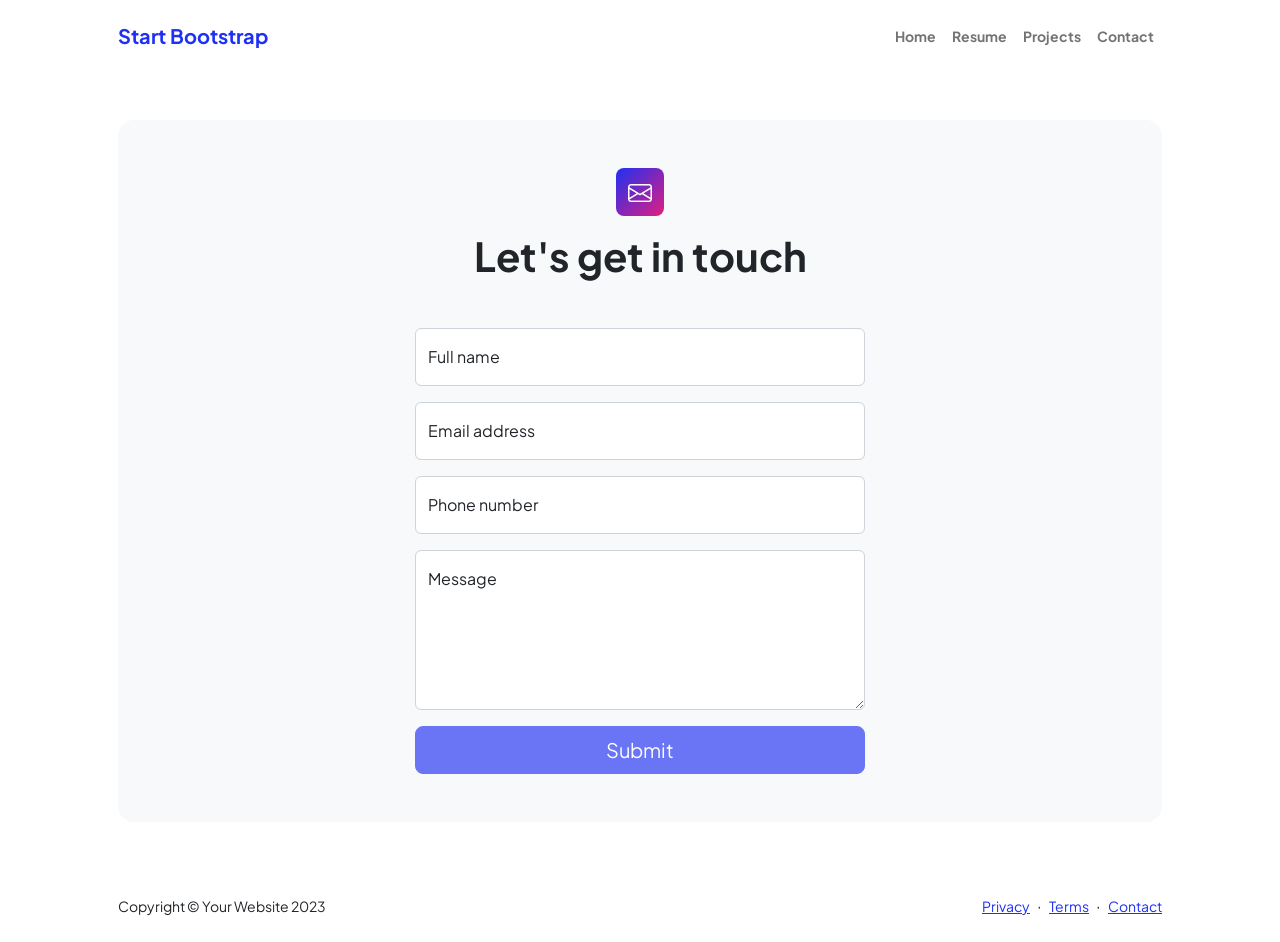
==== contact.html @ 4cd1bab2 "Portfolio template" ====
<!DOCTYPE html>
<html lang="en">
    <head>
        <meta charset="utf-8" />
        <meta name="viewport" content="width=device-width, initial-scale=1, shrink-to-fit=no" />
        <meta name="description" content />
        <meta name="author" content />
        <title>Modern Business - Start Bootstrap Template</title>
        <!-- Favicon-->
        <link rel="icon" type="image/x-icon" href="assets/favicon.ico" />
        <!-- Custom Google font-->
        <link rel="preconnect" href="https://fonts.googleapis.com" />
        <link rel="preconnect" href="https://fonts.gstatic.com" crossorigin />
        <link href="https://fonts.googleapis.com/css2?family=Plus+Jakarta+Sans:wght@100;200;300;400;500;600;700;800;900&amp;display=swap" rel="stylesheet" />
        <!-- Bootstrap icons-->
        <link href="https://cdn.jsdelivr.net/npm/bootstrap-icons@1.8.1/font/bootstrap-icons.css" rel="stylesheet" />
        <!-- Core theme CSS (includes Bootstrap)-->
        <link href="css/styles.css" rel="stylesheet" />
    </head>
    <body class="d-flex flex-column">
        <main class="flex-shrink-0">
            <!-- Navigation-->
            <nav class="navbar navbar-expand-lg navbar-light bg-white py-3">
                <div class="container px-5">
                    <a class="navbar-brand" href="index.html"><span class="fw-bolder text-primary">Start Bootstrap</span></a>
                    <button class="navbar-toggler" type="button" data-bs-toggle="collapse" data-bs-target="#navbarSupportedContent" aria-controls="navbarSupportedContent" aria-expanded="false" aria-label="Toggle navigation"><span class="navbar-toggler-icon"></span></button>
                    <div class="collapse navbar-collapse" id="navbarSupportedContent">
                        <ul class="navbar-nav ms-auto mb-2 mb-lg-0 small fw-bolder">
                            <li class="nav-item"><a class="nav-link" href="index.html">Home</a></li>
                            <li class="nav-item"><a class="nav-link" href="resume.html">Resume</a></li>
                            <li class="nav-item"><a class="nav-link" href="projects.html">Projects</a></li>
                            <li class="nav-item"><a class="nav-link" href="contact.html">Contact</a></li>
                        </ul>
                    </div>
                </div>
            </nav>
            <!-- Page content-->
            <section class="py-5">
                <div class="container px-5">
                    <!-- Contact form-->
                    <div class="bg-light rounded-4 py-5 px-4 px-md-5">
                        <div class="text-center mb-5">
                            <div class="feature bg-primary bg-gradient-primary-to-secondary text-white rounded-3 mb-3"><i class="bi bi-envelope"></i></div>
                            <h1 class="fw-bolder">Let's get in touch</h1>
                           
                        </div>
                        <div class="row gx-5 justify-content-center">
                            <div class="col-lg-8 col-xl-6">
                                <!-- * * * * * * * * * * * * * * *-->
                                <!-- * * SB Forms Contact Form * *-->
                                <!-- * * * * * * * * * * * * * * *-->
                                <!-- This form is pre-integrated with SB Forms.-->
                                <!-- To make this form functional, sign up at-->
                                <!-- https://startbootstrap.com/solution/contact-forms-->
                                <!-- to get an API token!-->
                                <form id="contactForm" data-sb-form-api-token="API_TOKEN">
                                    <!-- Name input-->
                                    <div class="form-floating mb-3">
                                        <input class="form-control" id="name" type="text" placeholder="Enter your name..." data-sb-validations="required" />
                                        <label for="name">Full name</label>
                                        <div class="invalid-feedback" data-sb-feedback="name:required">A name is required.</div>
                                    </div>
                                    <!-- Email address input-->
                                    <div class="form-floating mb-3">
                                        <input class="form-control" id="email" type="email" placeholder="name@example.com" data-sb-validations="required,email" />
                                        <label for="email">Email address</label>
                                        <div class="invalid-feedback" data-sb-feedback="email:required">An email is required.</div>
                                        <div class="invalid-feedback" data-sb-feedback="email:email">Email is not valid.</div>
                                    </div>
                                    <!-- Phone number input-->
                                    <div class="form-floating mb-3">
                                        <input class="form-control" id="phone" type="tel" placeholder="(123) 456-7890" data-sb-validations="required" />
                                        <label for="phone">Phone number</label>
                                        <div class="invalid-feedback" data-sb-feedback="phone:required">A phone number is required.</div>
                                    </div>
                                    <!-- Message input-->
                                    <div class="form-floating mb-3">
                                        <textarea class="form-control" id="message" type="text" placeholder="Enter your message here..." style="height: 10rem" data-sb-validations="required"></textarea>
                                        <label for="message">Message</label>
                                        <div class="invalid-feedback" data-sb-feedback="message:required">A message is required.</div>
                                    </div>
                                    <!-- Submit success message-->
                                    <!---->
                                    <!-- This is what your users will see when the form-->
                                    <!-- has successfully submitted-->
                                    <div class="d-none" id="submitSuccessMessage">
                                        <div class="text-center mb-3">
                                            <div class="fw-bolder">Form submission successful!</div>
                                            To activate this form, sign up at
                                            <br />
                                            <a href="https://startbootstrap.com/solution/contact-forms">https://startbootstrap.com/solution/contact-forms</a>
                                        </div>
                                    </div>
                                    <!-- Submit error message-->
                                    <!---->
                                    <!-- This is what your users will see when there is-->
                                    <!-- an error submitting the form-->
                                    <div class="d-none" id="submitErrorMessage"><div class="text-center text-danger mb-3">Error sending message!</div></div>
                                    <!-- Submit Button-->
                                    <div class="d-grid"><button class="btn btn-primary btn-lg disabled" id="submitButton" type="submit">Submit</button></div>
                                </form>
                            </div>
                        </div>
                    </div>
                </div>
            </section>
        </main>
        <!-- Footer-->
        <footer class="bg-white py-4 mt-auto">
            <div class="container px-5">
                <div class="row align-items-center justify-content-between flex-column flex-sm-row">
                    <div class="col-auto"><div class="small m-0">Copyright &copy; Your Website 2023</div></div>
                    <div class="col-auto">
                        <a class="small" href="#!">Privacy</a>
                        <span class="mx-1">&middot;</span>
                        <a class="small" href="#!">Terms</a>
                        <span class="mx-1">&middot;</span>
                        <a class="small" href="#!">Contact</a>
                    </div>
                </div>
            </div>
        </footer>
        <!-- Bootstrap core JS-->
        <script src="https://cdn.jsdelivr.net/npm/bootstrap@5.2.3/dist/js/bootstrap.bundle.min.js"></script>
        <!-- Core theme JS-->
        <script src="js/scripts.js"></script>
        <!-- * * * * * * * * * * * * * * * * * * * * * * * * * * * * * * * * * * * * * * * *-->
        <!-- * *                               SB Forms JS                               * *-->
        <!-- * * Activate your form at https://startbootstrap.com/solution/contact-forms * *-->
        <!-- * * * * * * * * * * * * * * * * * * * * * * * * * * * * * * * * * * * * * * * *-->
        <script src="https://cdn.startbootstrap.com/sb-forms-latest.js"></script>
    </body>
</html>
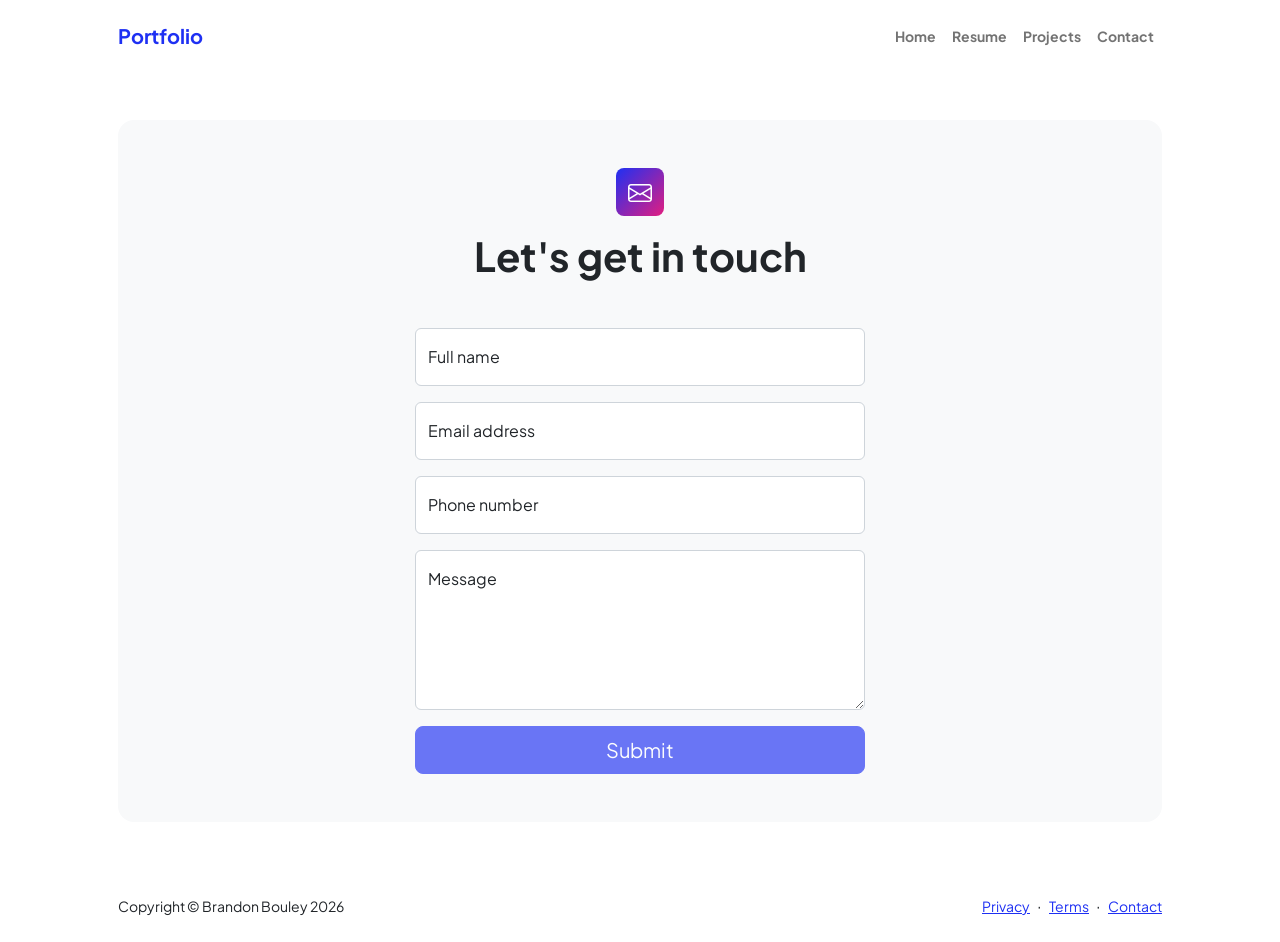
==== commit 6ff1e883: "Resume page" ====
--- a/contact.html
+++ b/contact.html
@@ -22,7 +22,7 @@
             <!-- Navigation-->
             <nav class="navbar navbar-expand-lg navbar-light bg-white py-3">
                 <div class="container px-5">
-                    <a class="navbar-brand" href="index.html"><span class="fw-bolder text-primary">Start Bootstrap</span></a>
+                    <a class="navbar-brand" href="index.html"><span class="fw-bolder text-primary">Portfolio</span></a>
                     <button class="navbar-toggler" type="button" data-bs-toggle="collapse" data-bs-target="#navbarSupportedContent" aria-controls="navbarSupportedContent" aria-expanded="false" aria-label="Toggle navigation"><span class="navbar-toggler-icon"></span></button>
                     <div class="collapse navbar-collapse" id="navbarSupportedContent">
                         <ul class="navbar-nav ms-auto mb-2 mb-lg-0 small fw-bolder">
@@ -109,7 +109,7 @@
         <footer class="bg-white py-4 mt-auto">
             <div class="container px-5">
                 <div class="row align-items-center justify-content-between flex-column flex-sm-row">
-                    <div class="col-auto"><div class="small m-0">Copyright &copy; Your Website 2023</div></div>
+                    <div class="col-auto"><div class="small m-0">Copyright &copy; Brandon Bouley 2026</div></div>
                     <div class="col-auto">
                         <a class="small" href="#!">Privacy</a>
                         <span class="mx-1">&middot;</span>
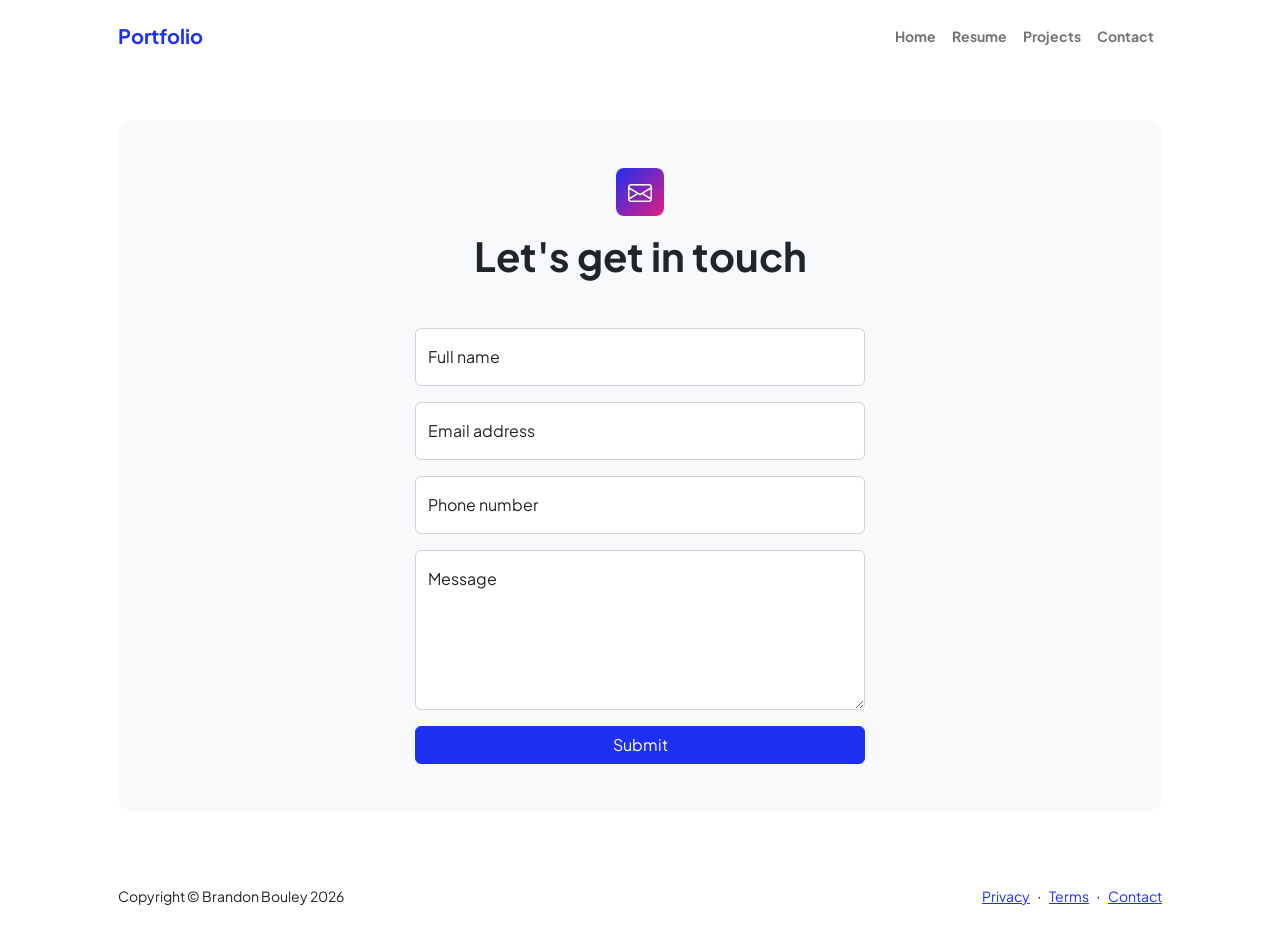
==== commit 67d6ef1f: "Contact page" ====
--- a/contact.html
+++ b/contact.html
@@ -1,133 +1,197 @@
-<!DOCTYPE html>
+<!doctype html>
 <html lang="en">
-    <head>
-        <meta charset="utf-8" />
-        <meta name="viewport" content="width=device-width, initial-scale=1, shrink-to-fit=no" />
-        <meta name="description" content />
-        <meta name="author" content />
-        <title>Modern Business - Start Bootstrap Template</title>
-        <!-- Favicon-->
-        <link rel="icon" type="image/x-icon" href="assets/favicon.ico" />
-        <!-- Custom Google font-->
-        <link rel="preconnect" href="https://fonts.googleapis.com" />
-        <link rel="preconnect" href="https://fonts.gstatic.com" crossorigin />
-        <link href="https://fonts.googleapis.com/css2?family=Plus+Jakarta+Sans:wght@100;200;300;400;500;600;700;800;900&amp;display=swap" rel="stylesheet" />
-        <!-- Bootstrap icons-->
-        <link href="https://cdn.jsdelivr.net/npm/bootstrap-icons@1.8.1/font/bootstrap-icons.css" rel="stylesheet" />
-        <!-- Core theme CSS (includes Bootstrap)-->
-        <link href="css/styles.css" rel="stylesheet" />
-    </head>
-    <body class="d-flex flex-column">
-        <main class="flex-shrink-0">
-            <!-- Navigation-->
-            <nav class="navbar navbar-expand-lg navbar-light bg-white py-3">
-                <div class="container px-5">
-                    <a class="navbar-brand" href="index.html"><span class="fw-bolder text-primary">Portfolio</span></a>
-                    <button class="navbar-toggler" type="button" data-bs-toggle="collapse" data-bs-target="#navbarSupportedContent" aria-controls="navbarSupportedContent" aria-expanded="false" aria-label="Toggle navigation"><span class="navbar-toggler-icon"></span></button>
-                    <div class="collapse navbar-collapse" id="navbarSupportedContent">
-                        <ul class="navbar-nav ms-auto mb-2 mb-lg-0 small fw-bolder">
-                            <li class="nav-item"><a class="nav-link" href="index.html">Home</a></li>
-                            <li class="nav-item"><a class="nav-link" href="resume.html">Resume</a></li>
-                            <li class="nav-item"><a class="nav-link" href="projects.html">Projects</a></li>
-                            <li class="nav-item"><a class="nav-link" href="contact.html">Contact</a></li>
-                        </ul>
-                    </div>
-                </div>
-            </nav>
-            <!-- Page content-->
-            <section class="py-5">
-                <div class="container px-5">
-                    <!-- Contact form-->
-                    <div class="bg-light rounded-4 py-5 px-4 px-md-5">
-                        <div class="text-center mb-5">
-                            <div class="feature bg-primary bg-gradient-primary-to-secondary text-white rounded-3 mb-3"><i class="bi bi-envelope"></i></div>
-                            <h1 class="fw-bolder">Let's get in touch</h1>
-                           
-                        </div>
-                        <div class="row gx-5 justify-content-center">
-                            <div class="col-lg-8 col-xl-6">
-                                <!-- * * * * * * * * * * * * * * *-->
-                                <!-- * * SB Forms Contact Form * *-->
-                                <!-- * * * * * * * * * * * * * * *-->
-                                <!-- This form is pre-integrated with SB Forms.-->
-                                <!-- To make this form functional, sign up at-->
-                                <!-- https://startbootstrap.com/solution/contact-forms-->
-                                <!-- to get an API token!-->
-                                <form id="contactForm" data-sb-form-api-token="API_TOKEN">
-                                    <!-- Name input-->
-                                    <div class="form-floating mb-3">
-                                        <input class="form-control" id="name" type="text" placeholder="Enter your name..." data-sb-validations="required" />
-                                        <label for="name">Full name</label>
-                                        <div class="invalid-feedback" data-sb-feedback="name:required">A name is required.</div>
-                                    </div>
-                                    <!-- Email address input-->
-                                    <div class="form-floating mb-3">
-                                        <input class="form-control" id="email" type="email" placeholder="name@example.com" data-sb-validations="required,email" />
-                                        <label for="email">Email address</label>
-                                        <div class="invalid-feedback" data-sb-feedback="email:required">An email is required.</div>
-                                        <div class="invalid-feedback" data-sb-feedback="email:email">Email is not valid.</div>
-                                    </div>
-                                    <!-- Phone number input-->
-                                    <div class="form-floating mb-3">
-                                        <input class="form-control" id="phone" type="tel" placeholder="(123) 456-7890" data-sb-validations="required" />
-                                        <label for="phone">Phone number</label>
-                                        <div class="invalid-feedback" data-sb-feedback="phone:required">A phone number is required.</div>
-                                    </div>
-                                    <!-- Message input-->
-                                    <div class="form-floating mb-3">
-                                        <textarea class="form-control" id="message" type="text" placeholder="Enter your message here..." style="height: 10rem" data-sb-validations="required"></textarea>
-                                        <label for="message">Message</label>
-                                        <div class="invalid-feedback" data-sb-feedback="message:required">A message is required.</div>
-                                    </div>
-                                    <!-- Submit success message-->
-                                    <!---->
-                                    <!-- This is what your users will see when the form-->
-                                    <!-- has successfully submitted-->
-                                    <div class="d-none" id="submitSuccessMessage">
-                                        <div class="text-center mb-3">
-                                            <div class="fw-bolder">Form submission successful!</div>
-                                            To activate this form, sign up at
-                                            <br />
-                                            <a href="https://startbootstrap.com/solution/contact-forms">https://startbootstrap.com/solution/contact-forms</a>
-                                        </div>
-                                    </div>
-                                    <!-- Submit error message-->
-                                    <!---->
-                                    <!-- This is what your users will see when there is-->
-                                    <!-- an error submitting the form-->
-                                    <div class="d-none" id="submitErrorMessage"><div class="text-center text-danger mb-3">Error sending message!</div></div>
-                                    <!-- Submit Button-->
-                                    <div class="d-grid"><button class="btn btn-primary btn-lg disabled" id="submitButton" type="submit">Submit</button></div>
-                                </form>
-                            </div>
-                        </div>
-                    </div>
-                </div>
-            </section>
-        </main>
-        <!-- Footer-->
-        <footer class="bg-white py-4 mt-auto">
-            <div class="container px-5">
-                <div class="row align-items-center justify-content-between flex-column flex-sm-row">
-                    <div class="col-auto"><div class="small m-0">Copyright &copy; Brandon Bouley 2026</div></div>
-                    <div class="col-auto">
-                        <a class="small" href="#!">Privacy</a>
-                        <span class="mx-1">&middot;</span>
-                        <a class="small" href="#!">Terms</a>
-                        <span class="mx-1">&middot;</span>
-                        <a class="small" href="#!">Contact</a>
-                    </div>
-                </div>
+  <head>
+    <meta charset="utf-8" />
+    <meta
+      name="viewport"
+      content="width=device-width, initial-scale=1, shrink-to-fit=no"
+    />
+    <meta name="description" content />
+    <meta name="author" content />
+    <title>Modern Business - Start Bootstrap Template</title>
+    <!-- Favicon-->
+    <link rel="icon" type="image/x-icon" href="assets/favicon.ico" />
+    <!-- Custom Google font-->
+    <link rel="preconnect" href="https://fonts.googleapis.com" />
+    <link rel="preconnect" href="https://fonts.gstatic.com" crossorigin />
+    <link
+      href="https://fonts.googleapis.com/css2?family=Plus+Jakarta+Sans:wght@100;200;300;400;500;600;700;800;900&amp;display=swap"
+      rel="stylesheet"
+    />
+    <!-- Bootstrap icons-->
+    <link
+      href="https://cdn.jsdelivr.net/npm/bootstrap-icons@1.8.1/font/bootstrap-icons.css"
+      rel="stylesheet"
+    />
+    <!-- Core theme CSS (includes Bootstrap)-->
+    <link href="css/styles.css" rel="stylesheet" />
+  </head>
+  <body class="d-flex flex-column">
+    <main class="flex-shrink-0">
+      <!-- Navigation-->
+      <nav class="navbar navbar-expand-lg navbar-light bg-white py-3">
+        <div class="container px-5">
+          <a class="navbar-brand" href="index.html"
+            ><span class="fw-bolder text-primary">Portfolio</span></a
+          >
+          <button
+            class="navbar-toggler"
+            type="button"
+            data-bs-toggle="collapse"
+            data-bs-target="#navbarSupportedContent"
+            aria-controls="navbarSupportedContent"
+            aria-expanded="false"
+            aria-label="Toggle navigation"
+          >
+            <span class="navbar-toggler-icon"></span>
+          </button>
+          <div class="collapse navbar-collapse" id="navbarSupportedContent">
+            <ul class="navbar-nav ms-auto mb-2 mb-lg-0 small fw-bolder">
+              <li class="nav-item">
+                <a class="nav-link" href="index.html">Home</a>
+              </li>
+              <li class="nav-item">
+                <a class="nav-link" href="resume.html">Resume</a>
+              </li>
+              <li class="nav-item">
+                <a class="nav-link" href="projects.html">Projects</a>
+              </li>
+              <li class="nav-item">
+                <a class="nav-link" href="contact.html">Contact</a>
+              </li>
+            </ul>
+          </div>
+        </div>
+      </nav>
+      <!-- Page content-->
+      <section class="py-5">
+        <div class="container px-5">
+          <!-- Contact form-->
+          <div class="bg-light rounded-4 py-5 px-4 px-md-5">
+            <div class="text-center mb-5">
+              <div
+                class="feature bg-primary bg-gradient-primary-to-secondary text-white rounded-3 mb-3"
+              >
+                <i class="bi bi-envelope"></i>
+              </div>
+              <h1 class="fw-bolder">Let's get in touch</h1>
             </div>
-        </footer>
-        <!-- Bootstrap core JS-->
-        <script src="https://cdn.jsdelivr.net/npm/bootstrap@5.2.3/dist/js/bootstrap.bundle.min.js"></script>
-        <!-- Core theme JS-->
-        <script src="js/scripts.js"></script>
-        <!-- * * * * * * * * * * * * * * * * * * * * * * * * * * * * * * * * * * * * * * * *-->
-        <!-- * *                               SB Forms JS                               * *-->
-        <!-- * * Activate your form at https://startbootstrap.com/solution/contact-forms * *-->
-        <!-- * * * * * * * * * * * * * * * * * * * * * * * * * * * * * * * * * * * * * * * *-->
-        <script src="https://cdn.startbootstrap.com/sb-forms-latest.js"></script>
-    </body>
+            <div class="row gx-5 justify-content-center">
+              <div class="col-lg-8 col-xl-6">
+                <!-- * * * * * * * * * * * * * * *-->
+                <!-- * * SB Forms Contact Form * *-->
+                <!-- * * * * * * * * * * * * * * *-->
+                <!-- This form is pre-integrated with SB Forms.-->
+                <!-- To make this form functional, sign up at-->
+                <!-- https://startbootstrap.com/solution/contact-forms-->
+                <!-- to get an API token!-->
+                <form
+                  id="contactForm"
+                  action="https://formsubmit.co/btbouley@gmail.com"
+                  method="POST"
+                >
+                  <!-- Name input-->
+                  <div class="form-floating mb-3">
+                    <input
+                      class="form-control"
+                      id="name"
+                      type="text"
+                      placeholder="Enter your name..."
+                      name="name"
+                      required
+                    />
+                    <label for="name">Full name</label>
+                  </div>
+                  <!-- Email address input-->
+                  <div class="form-floating mb-3">
+                    <input
+                      class="form-control"
+                      id="email"
+                      type="email"
+                      placeholder="name@example.com"
+                      name="email"
+                      required
+                    />
+                    <label for="email">Email address</label>
+                  </div>
+                  <!-- Phone number input-->
+                  <div class="form-floating mb-3">
+                    <input
+                      class="form-control"
+                      id="phone"
+                      type="tel"
+                      placeholder="(123) 456-7890"
+                      name="number"
+                      required
+                    />
+                    <label for="phone">Phone number</label>
+                  </div>
+                  <!-- Message input-->
+                  <div class="form-floating mb-3">
+                    <textarea
+                      class="form-control"
+                      id="message"
+                      type="text"
+                      placeholder="Enter your message here..."
+                      style="height: 10rem"
+                      name="message"
+                      required
+                    ></textarea>
+                    <label for="message">Message</label>
+                  </div>
+                  <!-- Submit success message-->
+                  <!---->
+                  <!-- This is what your users will see when the form-->
+                  <!-- has successfully submitted-->
+
+                  <!-- Submit error message-->
+                  <!---->
+                  <!-- This is what your users will see when there is-->
+                  <!-- an error submitting the form-->
+
+                  <!-- Submit Button-->
+                  <div class="d-grid">
+                    <button
+                      class="btn btn-primary"
+                      id="submitButton"
+                      type="submit"
+                    >
+                      Submit
+                    </button>
+                  </div>
+                </form>
+              </div>
+            </div>
+          </div>
+        </div>
+      </section>
+    </main>
+    <!-- Footer-->
+    <footer class="bg-white py-4 mt-auto">
+      <div class="container px-5">
+        <div
+          class="row align-items-center justify-content-between flex-column flex-sm-row"
+        >
+          <div class="col-auto">
+            <div class="small m-0">Copyright &copy; Brandon Bouley 2026</div>
+          </div>
+          <div class="col-auto">
+            <a class="small" href="#!">Privacy</a>
+            <span class="mx-1">&middot;</span>
+            <a class="small" href="#!">Terms</a>
+            <span class="mx-1">&middot;</span>
+            <a class="small" href="#!">Contact</a>
+          </div>
+        </div>
+      </div>
+    </footer>
+    <!-- Bootstrap core JS-->
+    <script src="https://cdn.jsdelivr.net/npm/bootstrap@5.2.3/dist/js/bootstrap.bundle.min.js"></script>
+    <!-- Core theme JS-->
+    <script src="js/scripts.js"></script>
+    <!-- * * * * * * * * * * * * * * * * * * * * * * * * * * * * * * * * * * * * * * * *-->
+    <!-- * *                               SB Forms JS                               * *-->
+    <!-- * * Activate your form at https://startbootstrap.com/solution/contact-forms * *-->
+    <!-- * * * * * * * * * * * * * * * * * * * * * * * * * * * * * * * * * * * * * * * *-->
+  </body>
 </html>
